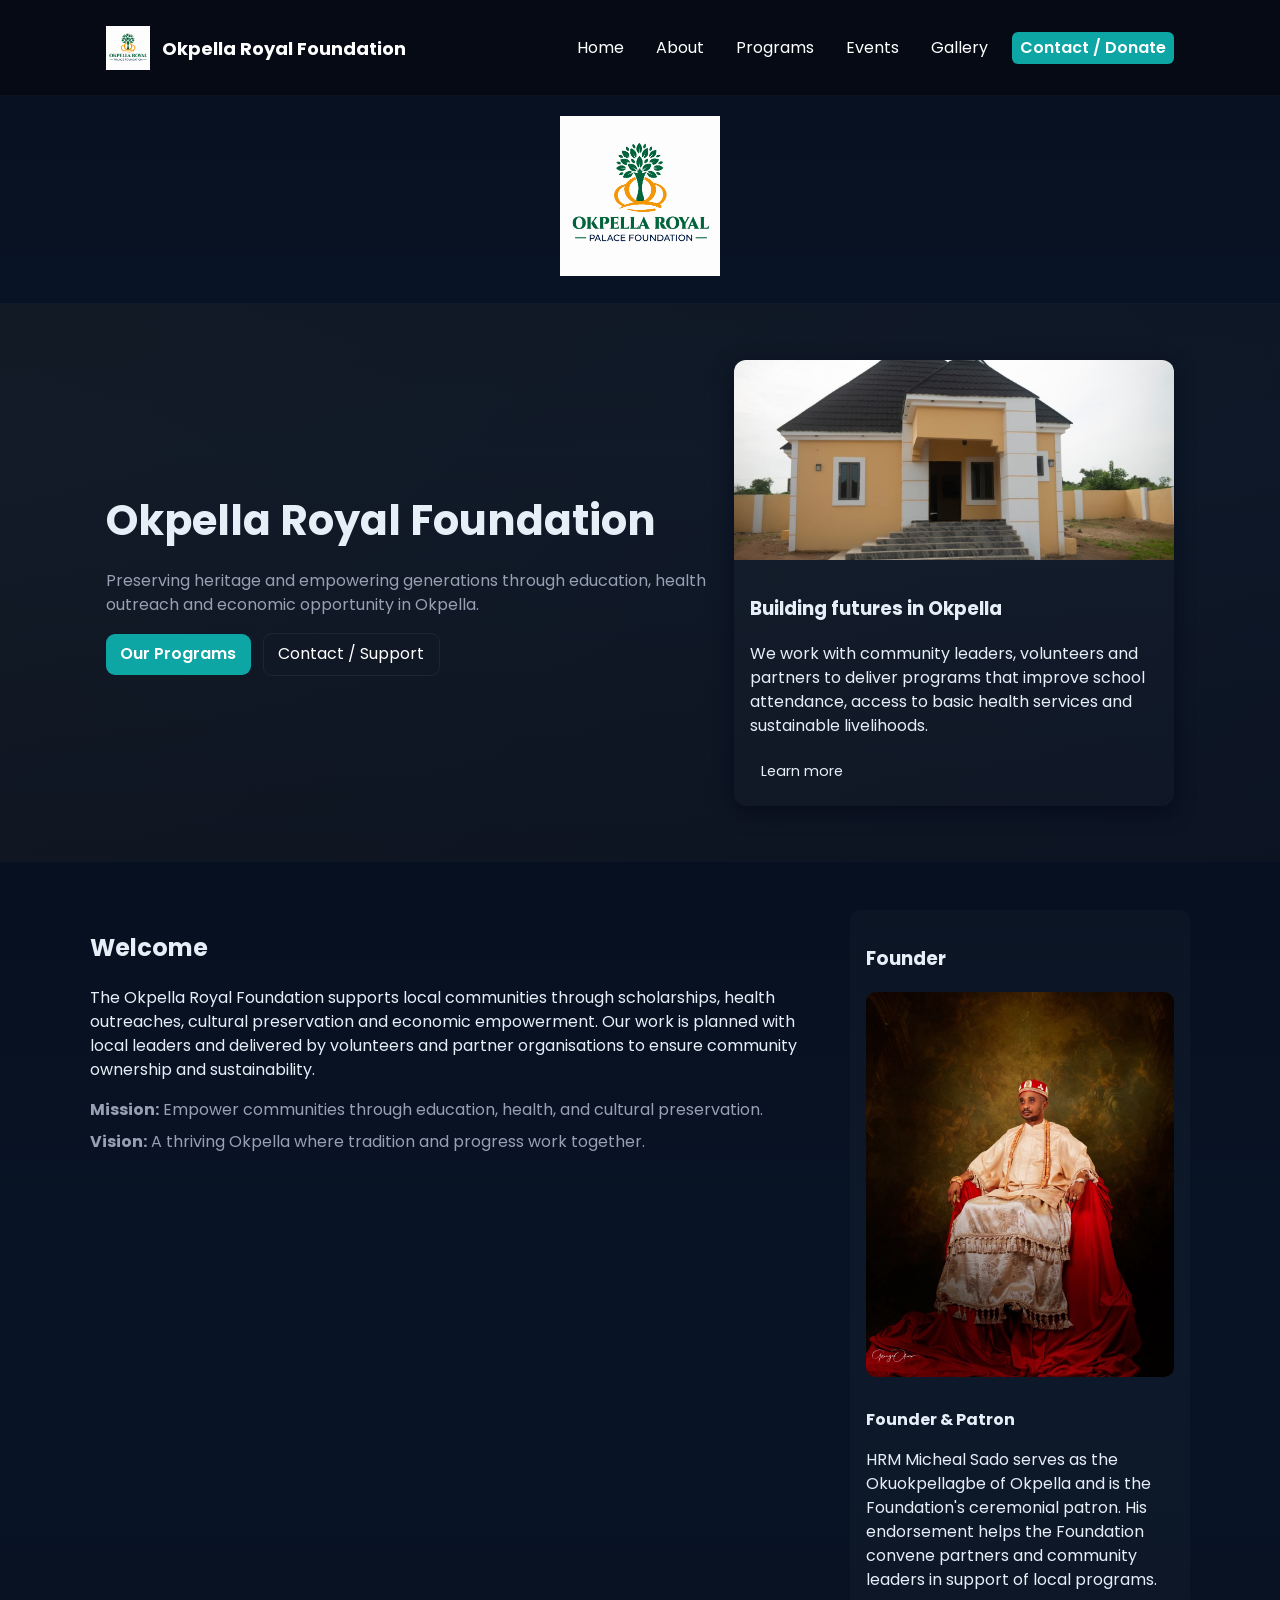
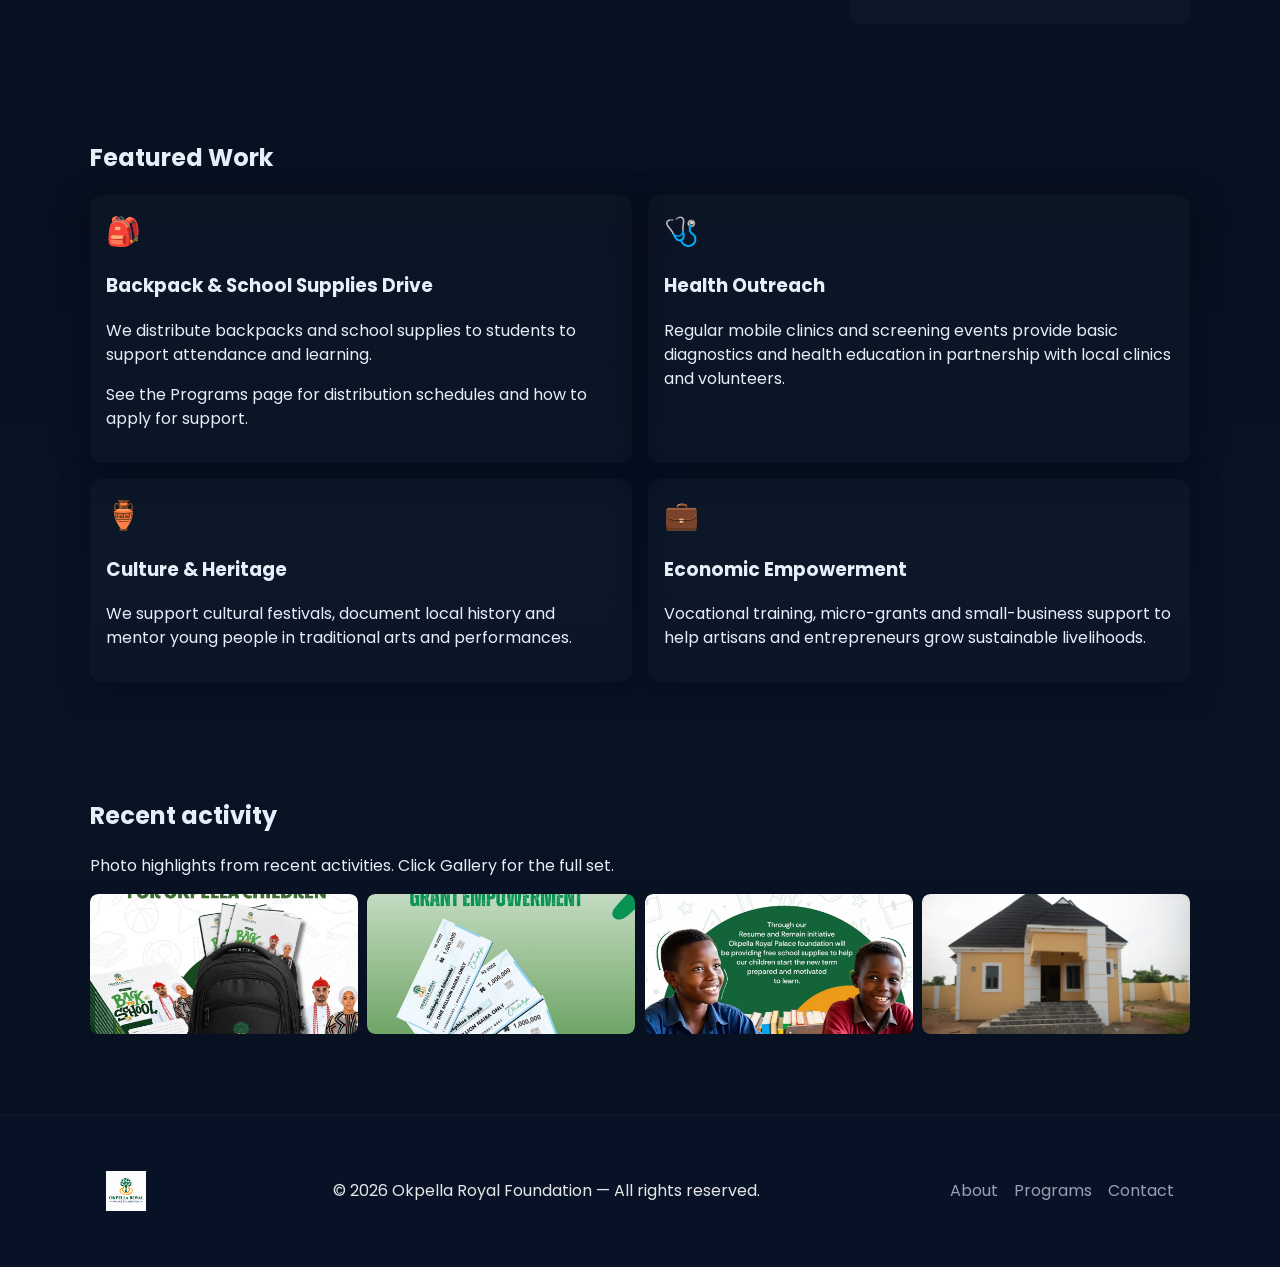
==== index.html @ 091879bb "Add files via upload" ====
<!doctype html>
<html lang="en">
<head>
  <meta charset="utf-8" />
  <meta name="viewport" content="width=device-width,initial-scale=1" />
  <title>Okpella Royal Foundation</title>
  <meta name="description" content="Okpella Royal Foundation — preserving culture, empowering community, championing education and health." />
  <link rel="preconnect" href="https://fonts.gstatic.com" crossorigin>
  <link href="https://fonts.googleapis.com/css2?family=Poppins:wght@300;400;600;700&display=swap" rel="stylesheet">
  <link rel="stylesheet" href="css/style.css">
  <meta property="og:title" content="Okpella Royal Foundation" />
  <meta property="og:description" content="Preserving culture, empowering community, championing education and health." />
  <meta property="og:type" content="website" />
  <meta property="og:image" content="images/Logo.png" />

  <style>
    /* Accent variables inspired by modern fintech palettes */
    :root{--accent:#0ea5a5;--accent-contrast:#ffffff;--nav-bg:rgba(6,10,20,0.9);}

    /* Make the logo banner larger and more prominent */
    .logo-banner img{height:160px;max-width:360px;display:inline-block}

    /* Header: subtle dark bar like many modern sites */
    .site-header{background:var(--nav-bg);position:sticky;top:0;z-index:40;padding:.6rem 0}
    .site-header .brand, .site-header .nav-list a{color:var(--accent-contrast)}

    /* Nav tweaks: horizontal on desktop, hamburger handled by existing JS */
    .nav-list{display:flex;gap:1rem;align-items:center}
    .nav-list a{color:rgba(255,255,255,0.95);text-decoration:none;padding:.25rem .5rem;border-radius:6px}
    .nav-list a:hover{background:rgba(255,255,255,0.03)}

    /* CTA matches accent */
    .btn.primary{background:var(--accent);color:var(--accent-contrast);border:none}
    .btn.ghost{background:transparent;border:1px solid rgba(255,255,255,0.06);color:var(--accent-contrast)}

    /* Hero adjustments to resemble a clean fintech layout */
    .hero{padding:2.5rem 0}
    .hero-grid{display:grid;grid-template-columns:1fr;gap:1rem;align-items:center}
    @media(min-width:900px){.hero-grid{grid-template-columns:1fr 440px}}
    .hero-text h1{font-size:2rem;margin-bottom:.5rem}
    @media(min-width:900px){.hero-text h1{font-size:2.6rem}}

    /* Card styles subtle background */
    .card{background:linear-gradient(180deg, rgba(255,255,255,0.02), rgba(255,255,255,0.01));padding:1rem;border-radius:12px}

    /* Footer contrast */
    .site-footer{background:#071226;color:rgba(255,255,255,0.9);padding:2rem 0}

    /* Make images crisp on mobile */
    img{max-width:100%;height:auto}
  </style>
</head>
<body>
  <a class="skip-link" href="#main">Skip to content</a>

  <header class="site-header">
    <div class="container header-inner">
      <a class="brand" href="index.html" aria-label="Okpella Royal Foundation home">
        <img src="images/Logo.png" alt="Okpella Royal Foundation" style="height:44px;vertical-align:middle;margin-right:.5rem"> 
        <span style="vertical-align:middle">Okpella Royal Foundation</span>
      </a>

      <button id="navToggle" class="nav-toggle" aria-controls="primaryNav" aria-expanded="false" aria-label="Toggle navigation">
        <span class="hamburger"></span>
      </button>

      <nav id="primaryNav" class="nav">
        <ul class="nav-list">
          <li><a href="index.html">Home</a></li>
          <li><a href="about.html">About</a></li>
          <li><a href="programs.html">Programs</a></li>
          <li><a href="events.html">Events</a></li>
          <li><a href="gallery.html">Gallery</a></li>
          <li><a class="btn primary" href="contact.html">Contact / Donate</a></li>
        </ul>
      </nav>
    </div>
  </header>

  <!-- Larger logo banner placed immediately under the navbar so the logo is the first visible item -->
  <div class="logo-banner" style="background:transparent;padding:1.25rem 0;text-align:center;border-bottom:1px solid rgba(255,255,255,0.03)">
    <img src="images/Logo.png" alt="Okpella Royal Foundation logo" >
  </div>

  <main id="main">
    <section class="hero">
      <div class="container hero-grid">
        <div class="hero-text">
          <h1>Okpella Royal Foundation</h1>
          <p class="lead">Preserving heritage and empowering generations through education, health outreach and economic opportunity in Okpella.</p>
          <div class="hero-ctas">
            <a class="btn primary" href="programs.html">Our Programs</a>
            <a class="btn ghost" href="contact.html">Contact / Support</a>
          </div>
        </div>
        <div class="hero-card">
          <div class="card-photo">
            <img src="images/ef8d54a1-dfdd-4159-97e1-9c8e2531eea5.jpeg" alt="Okpella Royal Foundation building">
          </div>
          <div class="card-body">
            <h3>Building futures in Okpella</h3>
            <p>We work with community leaders, volunteers and partners to deliver programs that improve school attendance, access to basic health services and sustainable livelihoods.</p>
            <a class="btn small" href="about.html">Learn more</a>
          </div>
        </div>
      </div>
    </section>

    <section class="section container about">
      <div class="about-grid">
        <div>
          <h2>Welcome</h2>
          <p>The Okpella Royal Foundation supports local communities through scholarships, health outreaches, cultural preservation and economic empowerment. Our work is planned with local leaders and delivered by volunteers and partner organisations to ensure community ownership and sustainability.</p>
          <ul class="values">
            <li><strong>Mission:</strong> Empower communities through education, health, and cultural preservation.</li>
            <li><strong>Vision:</strong> A thriving Okpella where tradition and progress work together.</li>
          </ul>
        </div>
        <div class="mission-card">
          <h3>Founder</h3>
          <img src="images/6507b351-a4ee-4c02-97bf-b7eceb364c0a.JPG" alt="Founder and patron" style="width:100%;height:auto;border-radius:10px;object-fit:cover;margin-bottom:.5rem">
          <p><strong>Founder & Patron</strong></p>
          <p class="muted">HRM Micheal Sado serves as the Okuokpellagbe of Okpella and is the Foundation's ceremonial patron. His endorsement helps the Foundation convene partners and community leaders in support of local programs.</p>
        </div>
      </div>
    </section>

    <section id="featured" class="section container programs">
      <h2>Featured Work</h2>
      <div class="cards">
        <article class="card">
          <div class="card-icon">🎒</div>
          <h3>Backpack & School Supplies Drive</h3>
          <p>We distribute backpacks and school supplies to students to support attendance and learning.</p>
          <p class="muted">See the Programs page for distribution schedules and how to apply for support.</p>
        </article>

        <article class="card">
          <div class="card-icon">🩺</div>
          <h3>Health Outreach</h3>
          <p>Regular mobile clinics and screening events provide basic diagnostics and health education in partnership with local clinics and volunteers.</p>
        </article>

        <article class="card">
          <div class="card-icon">🏺</div>
          <h3>Culture & Heritage</h3>
          <p>We support cultural festivals, document local history and mentor young people in traditional arts and performances.</p>
        </article>

        <article class="card">
          <div class="card-icon">💼</div>
          <h3>Economic Empowerment</h3>
          <p>Vocational training, micro-grants and small-business support to help artisans and entrepreneurs grow sustainable livelihoods.</p>
        </article>
      </div>
    </section>

    <section id="recent" class="section container">
      <h2>Recent activity</h2>
      <p class="muted">Photo highlights from recent activities. Click Gallery for the full set.</p>
      <div class="gallery-grid" style="margin-top:1rem">
        <a class="gallery-item" href="gallery.html">
          <img src="images/23d21b4a-1355-4921-adcb-e55f4cd70833.JPG" alt="Backpack distribution" style="width:100%;height:140px;object-fit:cover;border-radius:8px">
        </a>
        <a class="gallery-item" href="gallery.html">
          <img src="images/b74cb80a-7154-4fe5-bd18-01ff1f7e0b86.jpeg" alt="40 women grants" style="width:100%;height:140px;object-fit:cover;border-radius:8px">
        </a>
        <a class="gallery-item" href="gallery.html">
          <img src="images/07dbb1dc-b234-4f8c-8954-62d0f4c18072.JPG" alt="Back-to-school supplies" style="width:100%;height:140px;object-fit:cover;border-radius:8px">
        </a>
        <a class="gallery-item" href="gallery.html">
          <img src="images/ef8d54a1-dfdd-4159-97e1-9c8e2531eea5.jpeg" alt="Foundation building" style="width:100%;height:140px;object-fit:cover;border-radius:8px">
        </a>
      </div>
    </section>
  </main>

  <footer class="site-footer">
    <div class="container footer-inner">
      <img src="images/Logo.png" alt="Okpella Royal Foundation logo" style="height:40px;vertical-align:middle;margin-right:.5rem">
      <p>© <span id="year"></span> Okpella Royal Foundation — All rights reserved.</p>
      <nav class="footer-nav">
        <a href="about.html">About</a>
        <a href="programs.html">Programs</a>
        <a href="contact.html">Contact</a>
      </nav>
    </div>
  </footer>

  <script src="js/main.js" defer></script>
</body>
</html>
---- css/style.css ----
:root{
  --bg: #0f1724;
  --card: #0b1220;
  --accent: #b88b3a;
  --accent-2: #f0c27b;
  --muted: #98a0b3;
  --glass: rgba(255,255,255,0.03);
  --radius: 12px;
  --maxwidth: 1100px;
  --gap: 1.25rem;
  --shadow: 0 6px 20px rgba(3,6,23,0.6);
  font-synthesis: none;
}

*{box-sizing:border-box}
html,body{height:100%}
body{
  margin:0;
  font-family: "Poppins", system-ui, -apple-system, "Segoe UI", Roboto, "Helvetica Neue", Arial;
  background: linear-gradient(180deg,#071020 0%, #081426 50%, #071020 100%);
  color: #e6eef8;
  -webkit-font-smoothing:antialiased;
  -moz-osx-font-smoothing:grayscale;
  line-height:1.5;
}

/* layout */
.container{max-width:var(--maxwidth);margin:0 auto;padding:1rem}
.header-inner{display:flex;align-items:center;justify-content:space-between;gap:1rem}
.brand{font-weight:700;color:var(--accent);text-decoration:none;font-size:1.125rem}
.brand .muted{color:var(--muted);font-weight:400;margin-left:6px}

.site-header{position:sticky;top:0;z-index:40;background:linear-gradient(180deg, rgba(7,9,14,0.85), rgba(7,9,14,0.6));backdrop-filter: blur(6px);padding:0.75rem 0;border-bottom:1px solid rgba(255,255,255,0.03)}

.nav{display:block}
.nav-list{list-style:none;margin:0;padding:0;display:flex;gap:0.75rem;align-items:center}
.nav-list a{color:var(--muted);text-decoration:none;padding:0.5rem .75rem;border-radius:8px}
.nav-list a:hover{background:var(--glass);color: #fff}

/* skip link */
.skip-link{position:absolute;left:-9999px;top:auto;width:1px;height:1px;overflow:hidden}
.skip-link:focus{left:1rem;top:1rem;width:auto;height:auto;padding:.5rem .75rem;background:#fff;color:#071020;border-radius:6px;z-index:100}

/* hero */
.hero{padding:3.5rem 0;background:linear-gradient(135deg, rgba(184,139,58,0.06), rgba(240,194,123,0.02));}
.hero-grid{display:grid;grid-template-columns:1fr 380px;gap:var(--gap);align-items:center}
.hero-text h1{font-size:2.1rem;margin:0 0 .5rem}
.lead{color:var(--muted);margin-bottom:1rem}
.hero-ctas .btn{margin-right: .5rem}

/* card */
.hero-card{background:linear-gradient(180deg, rgba(255,255,255,0.02), rgba(255,255,255,0.01));border-radius:var(--radius);overflow:hidden;box-shadow:var(--shadow);display:flex;flex-direction:column}
.card-photo img{width:100%;height:200px;object-fit:cover;display:block}
.card-body{padding:1rem}

/* sections */
.section{padding:3rem 0}
.about-grid{display:grid;grid-template-columns:1fr 340px;gap:var(--gap)}
.values{list-style:none;padding:0;margin:.75rem 0 0}
.values li{color:var(--muted);margin-bottom:.5rem}
.mission-card{background:rgba(255,255,255,0.02);padding:1rem;border-radius:10px}

/* cards grid */
.cards{display:grid;grid-template-columns:repeat(2,minmax(0,1fr));gap:1rem;margin-top:1rem}
.card{background:linear-gradient(180deg, rgba(255,255,255,0.02), rgba(255,255,255,0.01));padding:1rem;border-radius:12px;box-shadow:0 8px 30px rgba(2,6,20,0.5);transition:transform .18s ease}
.card:hover{transform:translateY(-6px)}
.card-icon{font-size:1.75rem;margin-bottom:.5rem}

/* timeline */
.timeline{list-style:none;padding:0;margin:1rem 0 0}
.timeline li{display:flex;gap:1rem;padding:.75rem 0;border-bottom:1px dashed rgba(255,255,255,0.02)}
.timeline time{min-width:86px;color:var(--muted)}

/* gallery */
.gallery-grid{display:grid;grid-template-columns:repeat(auto-fit,minmax(160px,1fr));gap:.6rem;margin-top:1rem}
.gallery-item{padding:0;border:0;background:transparent;cursor:pointer;border-radius:8px;overflow:hidden}
.gallery-item img{width:100%;height:140px;object-fit:cover;display:block;transition:transform .18s ease}
.gallery-item:hover img{transform:scale(1.03)}

.lightbox{position:fixed;inset:0;display:none;align-items:center;justify-content:center;background:rgba(5,8,15,0.85);z-index:60;padding:2rem}
.lightbox img{max-width:90%;max-height:80%;border-radius:8px;box-shadow:0 30px 80px rgba(2,6,20,0.7)}
.lightbox-close{position:absolute;right:22px;top:18px;background:transparent;color:#fff;border:0;font-size:28px;cursor:pointer}

/* contact */
.contact-grid{display:grid;grid-template-columns:1fr 320px;gap:var(--gap)}
.contact-form label{display:block;margin-bottom:.75rem;color:var(--muted)}
.contact-form input,.contact-form textarea{width:100%;padding:.6rem .75rem;border-radius:8px;border:1px solid rgba(255,255,255,0.04);background:rgba(255,255,255,0.01);color:inherit}
.form-actions{display:flex;gap:.6rem;margin-top:.5rem}

/* footer */
.site-footer{border-top:1px solid rgba(255,255,255,0.03);padding:1.25rem 0;margin-top:2rem}
.footer-inner{display:flex;justify-content:space-between;align-items:center;gap:1rem}
.footer-nav a{color:var(--muted);text-decoration:none;margin-left:.75rem}

/* buttons */
.btn{display:inline-block;padding:.55rem .9rem;border-radius:9px;text-decoration:none;color:inherit;border:1px solid transparent}
.btn.primary{background:linear-gradient(90deg,var(--accent),var(--accent-2));color:#06121b;font-weight:600}
.btn.ghost{background:transparent;border:1px solid rgba(255,255,255,0.06);color:var(--muted)}
.btn.small{padding:.4rem .6rem;font-size:.9rem}

/* responsive */
@media (max-width:920px){
  .hero-grid{grid-template-columns:1fr}
  .about-grid{grid-template-columns:1fr}
  .cards{grid-template-columns:1fr}
  .contact-grid{grid-template-columns:1fr}
  .header-inner{gap:.5rem}
  .nav{display:none}
  .nav.open{display:block}
  .nav-list{flex-direction:column;background:transparent;padding:.75rem;border-radius:10px}
  .hero-card{order:2}
}

/* nav toggle */
.nav-toggle{background:transparent;border:0;display:none;padding:.5rem;border-radius:8px}
.hamburger{width:22px;height:2px;background:#fff;display:block;position:relative}
.hamburger::after,.hamburger::before{content:"";position:absolute;left:0;width:22px;height:2px;background:#fff}
.hamburger::before{top:-7px}
.hamburger::after{top:7px}
@media (max-width:920px){.nav-toggle{display:block}}
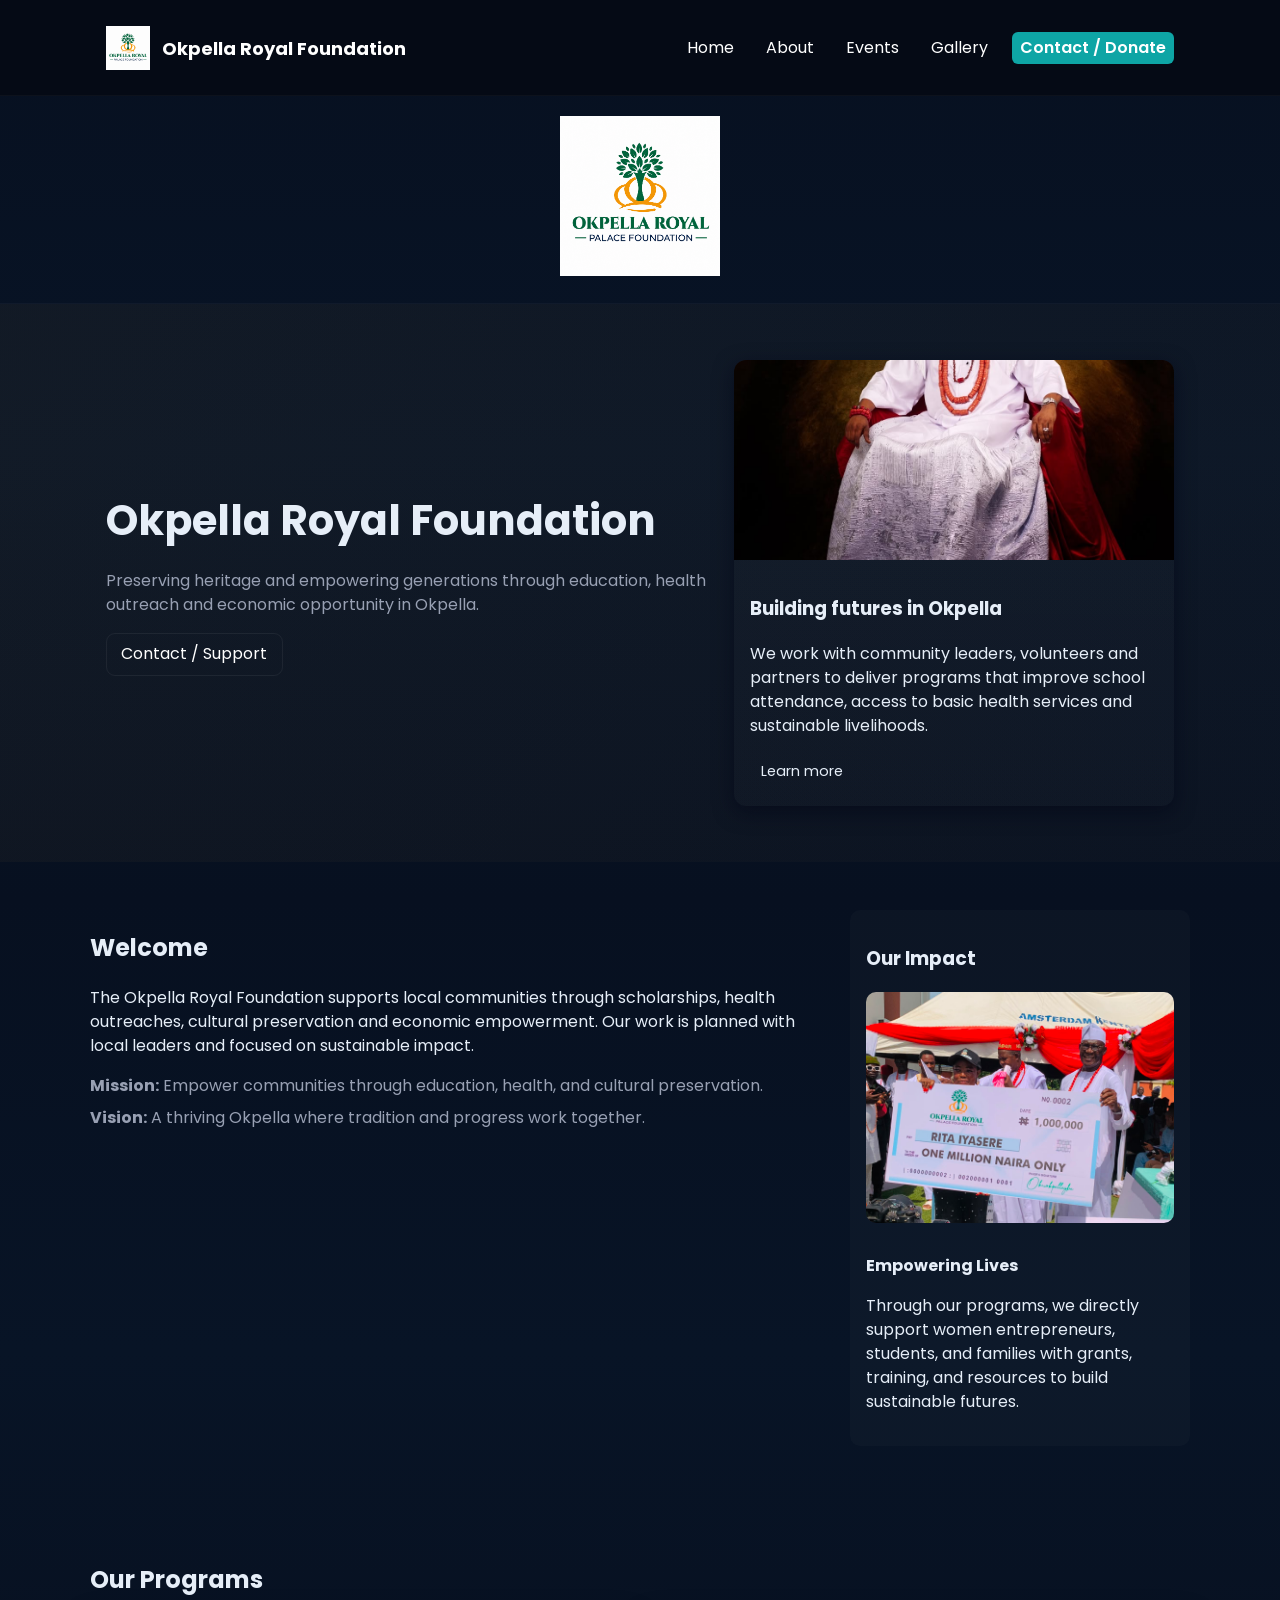
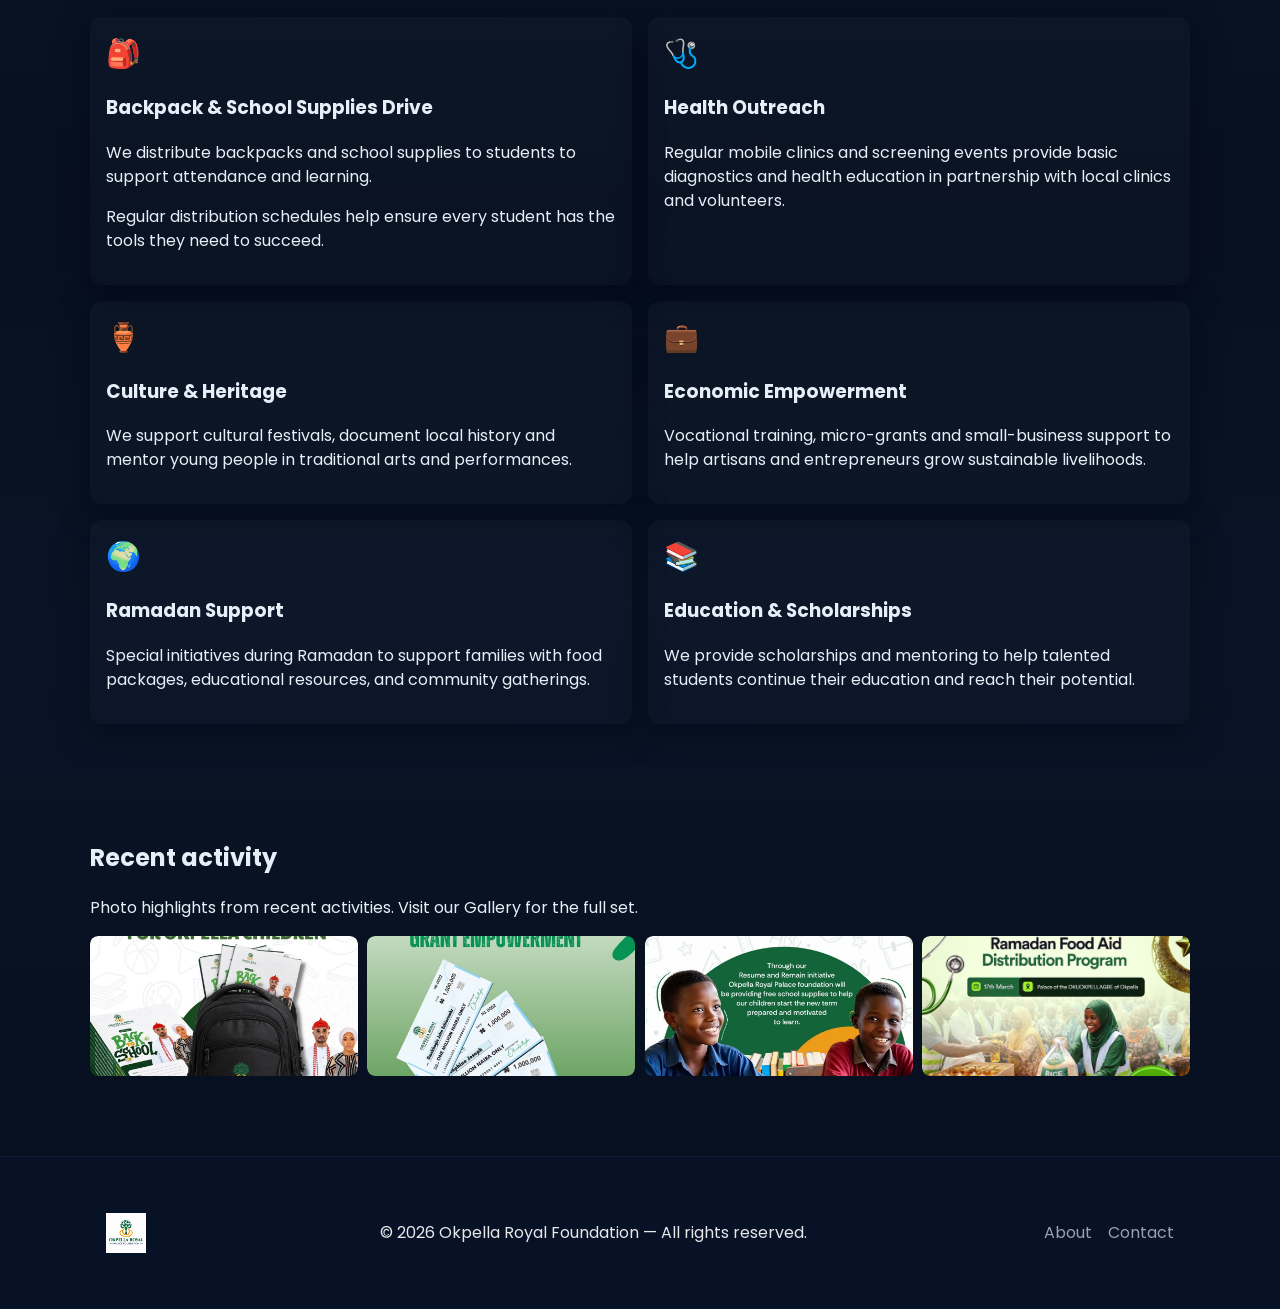
==== commit 65f61237: "Update homepage: display programs section, replace hero image with founder, and update featured imag" ====
--- a/index.html
+++ b/index.html
@@ -11,7 +11,7 @@
   <meta property="og:title" content="Okpella Royal Foundation" />
   <meta property="og:description" content="Preserving culture, empowering community, championing education and health." />
   <meta property="og:type" content="website" />
-  <meta property="og:image" content="images/Logo.png" />
+  <meta property="og:image" content="images/e1ece189-c8f0-400d-a1d8-2e59f26d1f01.jpeg" />
 
   <style>
     /* Accent variables inspired by modern fintech palettes */
@@ -68,7 +68,6 @@
         <ul class="nav-list">
           <li><a href="index.html">Home</a></li>
           <li><a href="about.html">About</a></li>
-          <li><a href="programs.html">Programs</a></li>
           <li><a href="events.html">Events</a></li>
           <li><a href="gallery.html">Gallery</a></li>
           <li><a class="btn primary" href="contact.html">Contact / Donate</a></li>
@@ -89,13 +88,12 @@
           <h1>Okpella Royal Foundation</h1>
           <p class="lead">Preserving heritage and empowering generations through education, health outreach and economic opportunity in Okpella.</p>
           <div class="hero-ctas">
-            <a class="btn primary" href="programs.html">Our Programs</a>
             <a class="btn ghost" href="contact.html">Contact / Support</a>
           </div>
         </div>
         <div class="hero-card">
           <div class="card-photo">
-            <img src="images/ef8d54a1-dfdd-4159-97e1-9c8e2531eea5.jpeg" alt="Okpella Royal Foundation building">
+            <img src="images/ecd2bb67-adb8-4e39-8310-7d4b953b74f2.JPG" alt="Founder of Okpella Royal Foundation">
           </div>
           <div class="card-body">
             <h3>Building futures in Okpella</h3>
@@ -110,29 +108,29 @@
       <div class="about-grid">
         <div>
           <h2>Welcome</h2>
-          <p>The Okpella Royal Foundation supports local communities through scholarships, health outreaches, cultural preservation and economic empowerment. Our work is planned with local leaders and delivered by volunteers and partner organisations to ensure community ownership and sustainability.</p>
+          <p>The Okpella Royal Foundation supports local communities through scholarships, health outreaches, cultural preservation and economic empowerment. Our work is planned with local leaders and focused on sustainable impact.</p>
           <ul class="values">
             <li><strong>Mission:</strong> Empower communities through education, health, and cultural preservation.</li>
             <li><strong>Vision:</strong> A thriving Okpella where tradition and progress work together.</li>
           </ul>
         </div>
         <div class="mission-card">
-          <h3>Founder</h3>
-          <img src="images/6507b351-a4ee-4c02-97bf-b7eceb364c0a.JPG" alt="Founder and patron" style="width:100%;height:auto;border-radius:10px;object-fit:cover;margin-bottom:.5rem">
-          <p><strong>Founder & Patron</strong></p>
-          <p class="muted">HRM Micheal Sado serves as the Okuokpellagbe of Okpella and is the Foundation's ceremonial patron. His endorsement helps the Foundation convene partners and community leaders in support of local programs.</p>
-        </div>
-      </div>
-    </section>
-
-    <section id="featured" class="section container programs">
-      <h2>Featured Work</h2>
+          <h3>Our Impact</h3>
+          <img src="images/e1ece189-c8f0-400d-a1d8-2e59f26d1f01.jpeg" alt="Woman who received grant from the foundation" style="width:100%;height:auto;border-radius:10px;object-fit:cover;margin-bottom:.5rem">
+          <p><strong>Empowering Lives</strong></p>
+          <p class="muted">Through our programs, we directly support women entrepreneurs, students, and families with grants, training, and resources to build sustainable futures.</p>
+        </div>
+      </div>
+    </section>
+
+    <section id="programs" class="section container programs">
+      <h2>Our Programs</h2>
       <div class="cards">
         <article class="card">
           <div class="card-icon">🎒</div>
           <h3>Backpack & School Supplies Drive</h3>
           <p>We distribute backpacks and school supplies to students to support attendance and learning.</p>
-          <p class="muted">See the Programs page for distribution schedules and how to apply for support.</p>
+          <p class="muted">Regular distribution schedules help ensure every student has the tools they need to succeed.</p>
         </article>
 
         <article class="card">
@@ -152,12 +150,24 @@
           <h3>Economic Empowerment</h3>
           <p>Vocational training, micro-grants and small-business support to help artisans and entrepreneurs grow sustainable livelihoods.</p>
         </article>
+
+        <article class="card">
+          <div class="card-icon">🌍</div>
+          <h3>Ramadan Support</h3>
+          <p>Special initiatives during Ramadan to support families with food packages, educational resources, and community gatherings.</p>
+        </article>
+
+        <article class="card">
+          <div class="card-icon">📚</div>
+          <h3>Education & Scholarships</h3>
+          <p>We provide scholarships and mentoring to help talented students continue their education and reach their potential.</p>
+        </article>
       </div>
     </section>
 
     <section id="recent" class="section container">
       <h2>Recent activity</h2>
-      <p class="muted">Photo highlights from recent activities. Click Gallery for the full set.</p>
+      <p class="muted">Photo highlights from recent activities. Visit our Gallery for the full set.</p>
       <div class="gallery-grid" style="margin-top:1rem">
         <a class="gallery-item" href="gallery.html">
           <img src="images/23d21b4a-1355-4921-adcb-e55f4cd70833.JPG" alt="Backpack distribution" style="width:100%;height:140px;object-fit:cover;border-radius:8px">
@@ -169,7 +179,7 @@
           <img src="images/07dbb1dc-b234-4f8c-8954-62d0f4c18072.JPG" alt="Back-to-school supplies" style="width:100%;height:140px;object-fit:cover;border-radius:8px">
         </a>
         <a class="gallery-item" href="gallery.html">
-          <img src="images/ef8d54a1-dfdd-4159-97e1-9c8e2531eea5.jpeg" alt="Foundation building" style="width:100%;height:140px;object-fit:cover;border-radius:8px">
+          <img src="images/015d27ce-654e-4395-8f72-8086501bf233.JPG" alt="Ramadan support" style="width:100%;height:140px;object-fit:cover;border-radius:8px">
         </a>
       </div>
     </section>
@@ -181,7 +191,6 @@
       <p>© <span id="year"></span> Okpella Royal Foundation — All rights reserved.</p>
       <nav class="footer-nav">
         <a href="about.html">About</a>
-        <a href="programs.html">Programs</a>
         <a href="contact.html">Contact</a>
       </nav>
     </div>
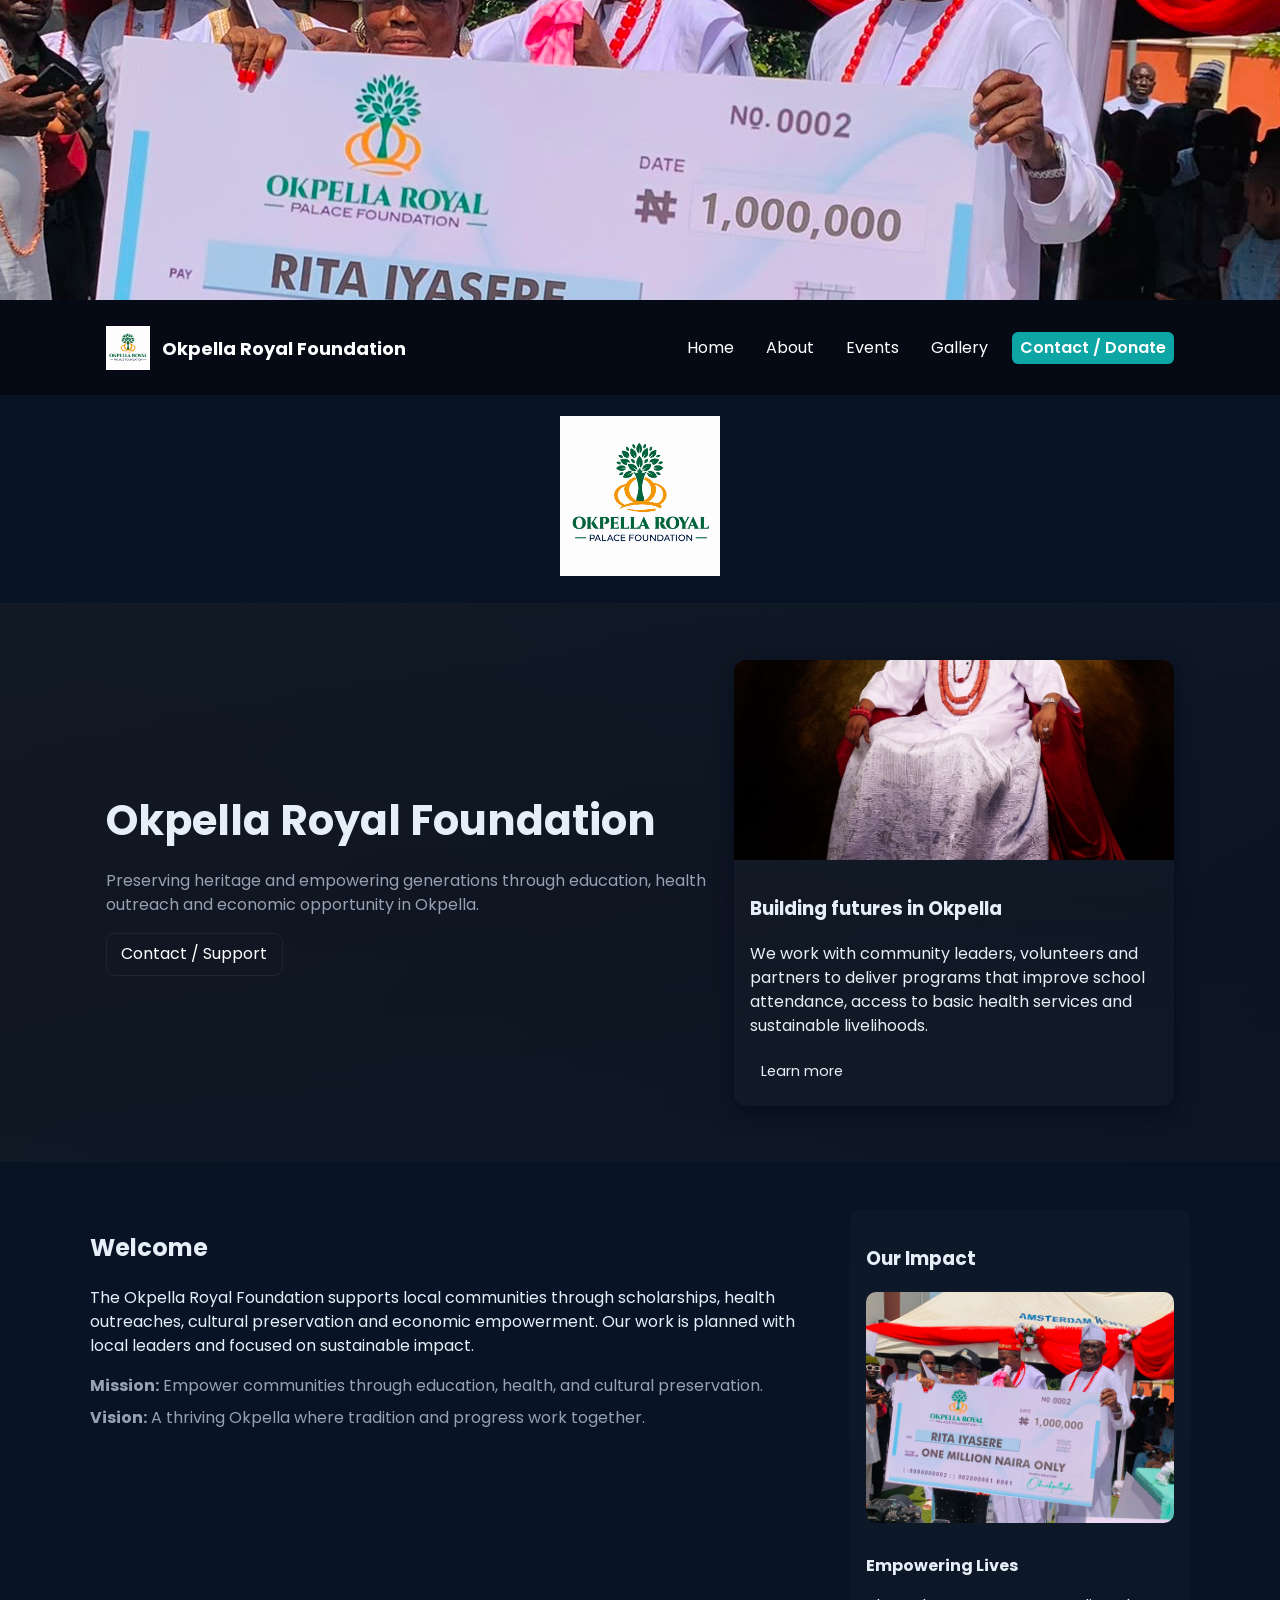
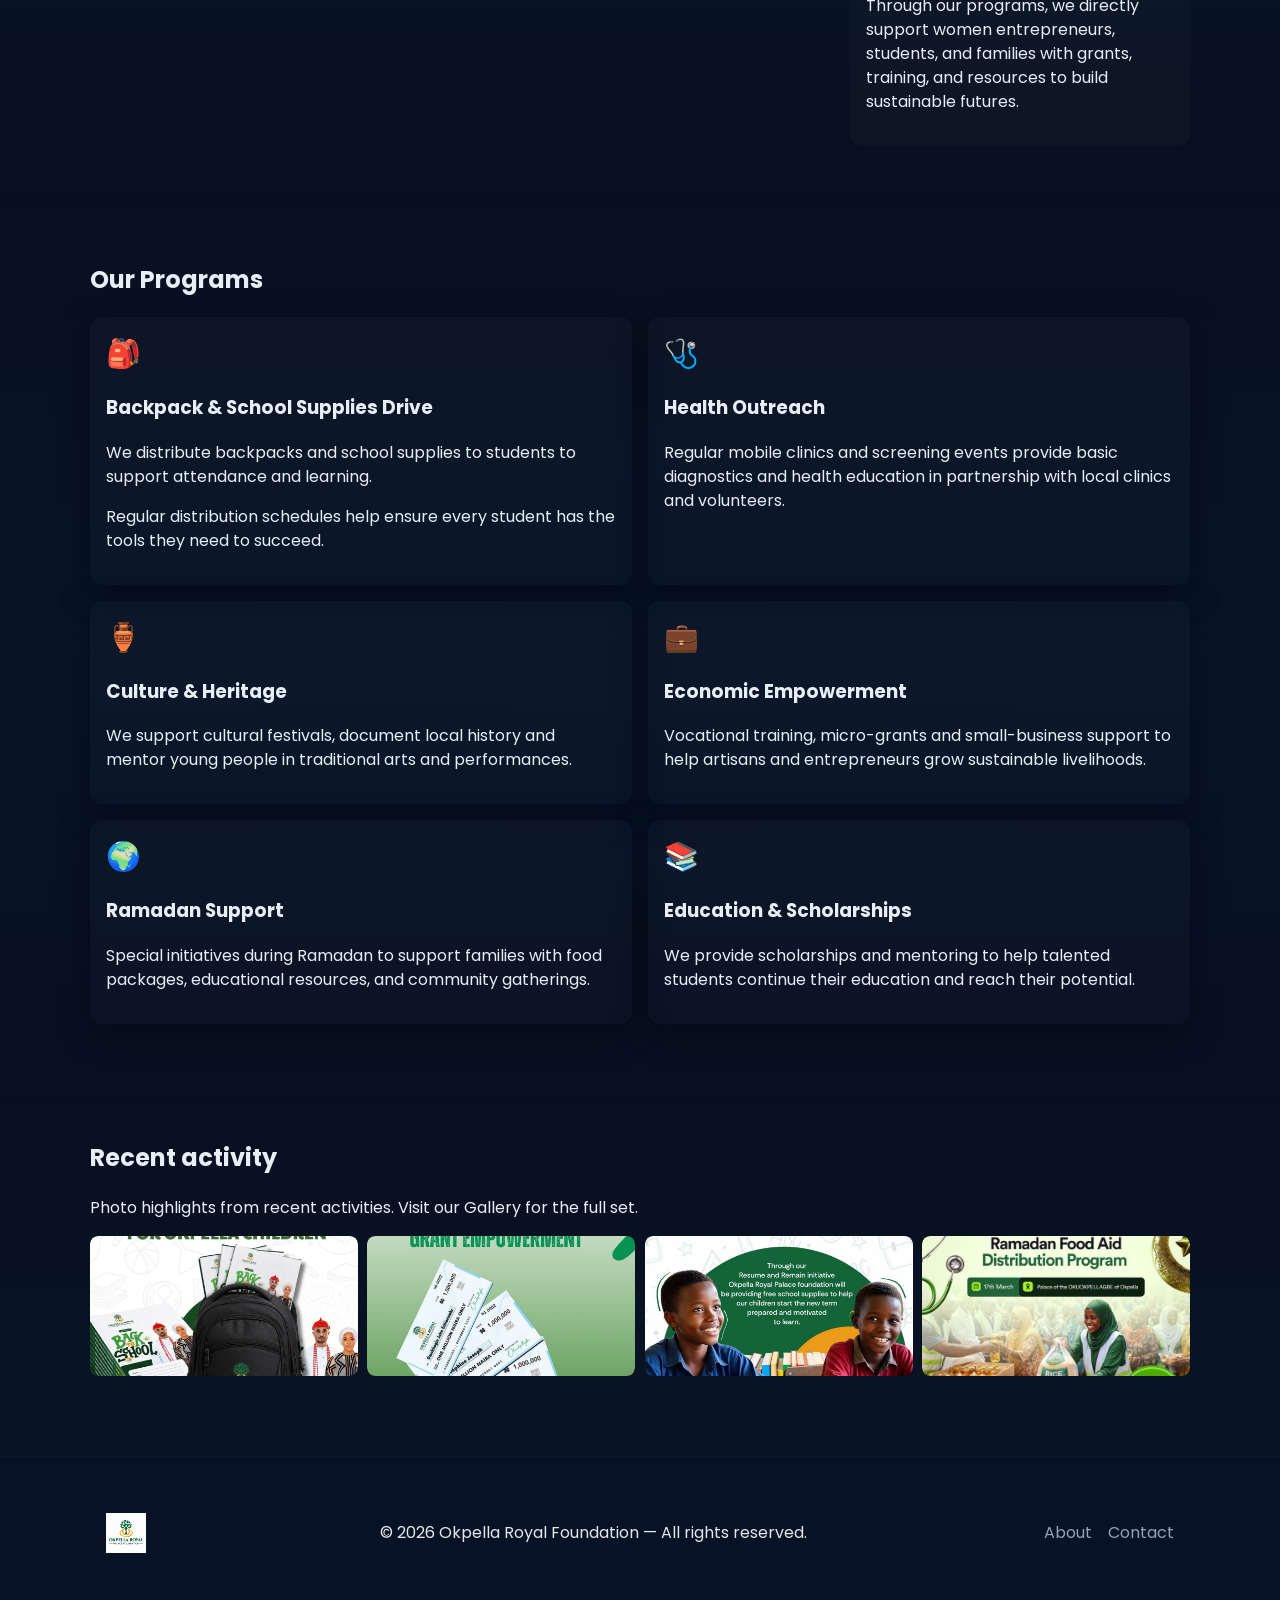
==== commit 22640e08: "Add top banner image with grant recipient photo" ====
--- a/index.html
+++ b/index.html
@@ -53,6 +53,11 @@
 <body>
   <a class="skip-link" href="#main">Skip to content</a>
 
+  <!-- Hero Banner Image -->
+  <div style="width:100%;height:300px;overflow:hidden;background:#000">
+    <img src="images/e1ece189-c8f0-400d-a1d8-2e59f26d1f01.jpeg" alt="Okpella Royal Foundation" style="width:100%;height:100%;object-fit:cover">
+  </div>
+
   <header class="site-header">
     <div class="container header-inner">
       <a class="brand" href="index.html" aria-label="Okpella Royal Foundation home">
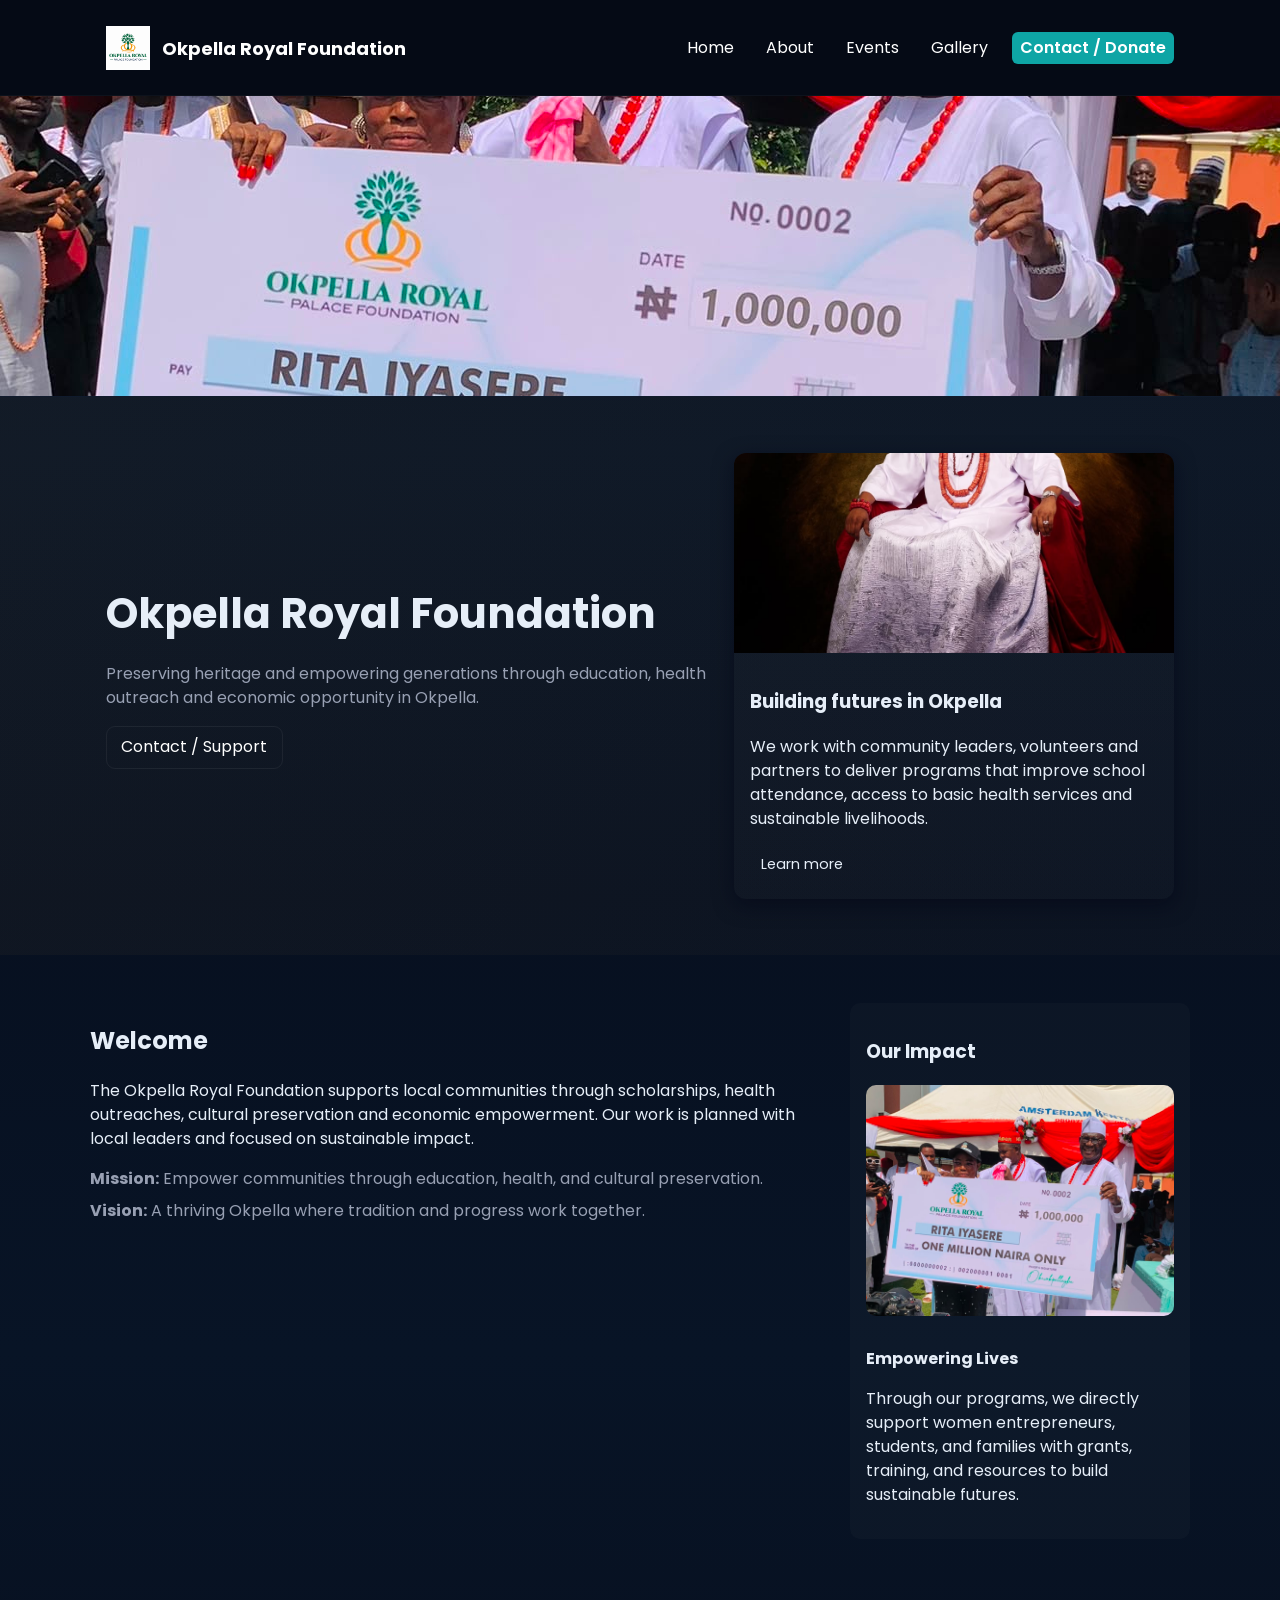
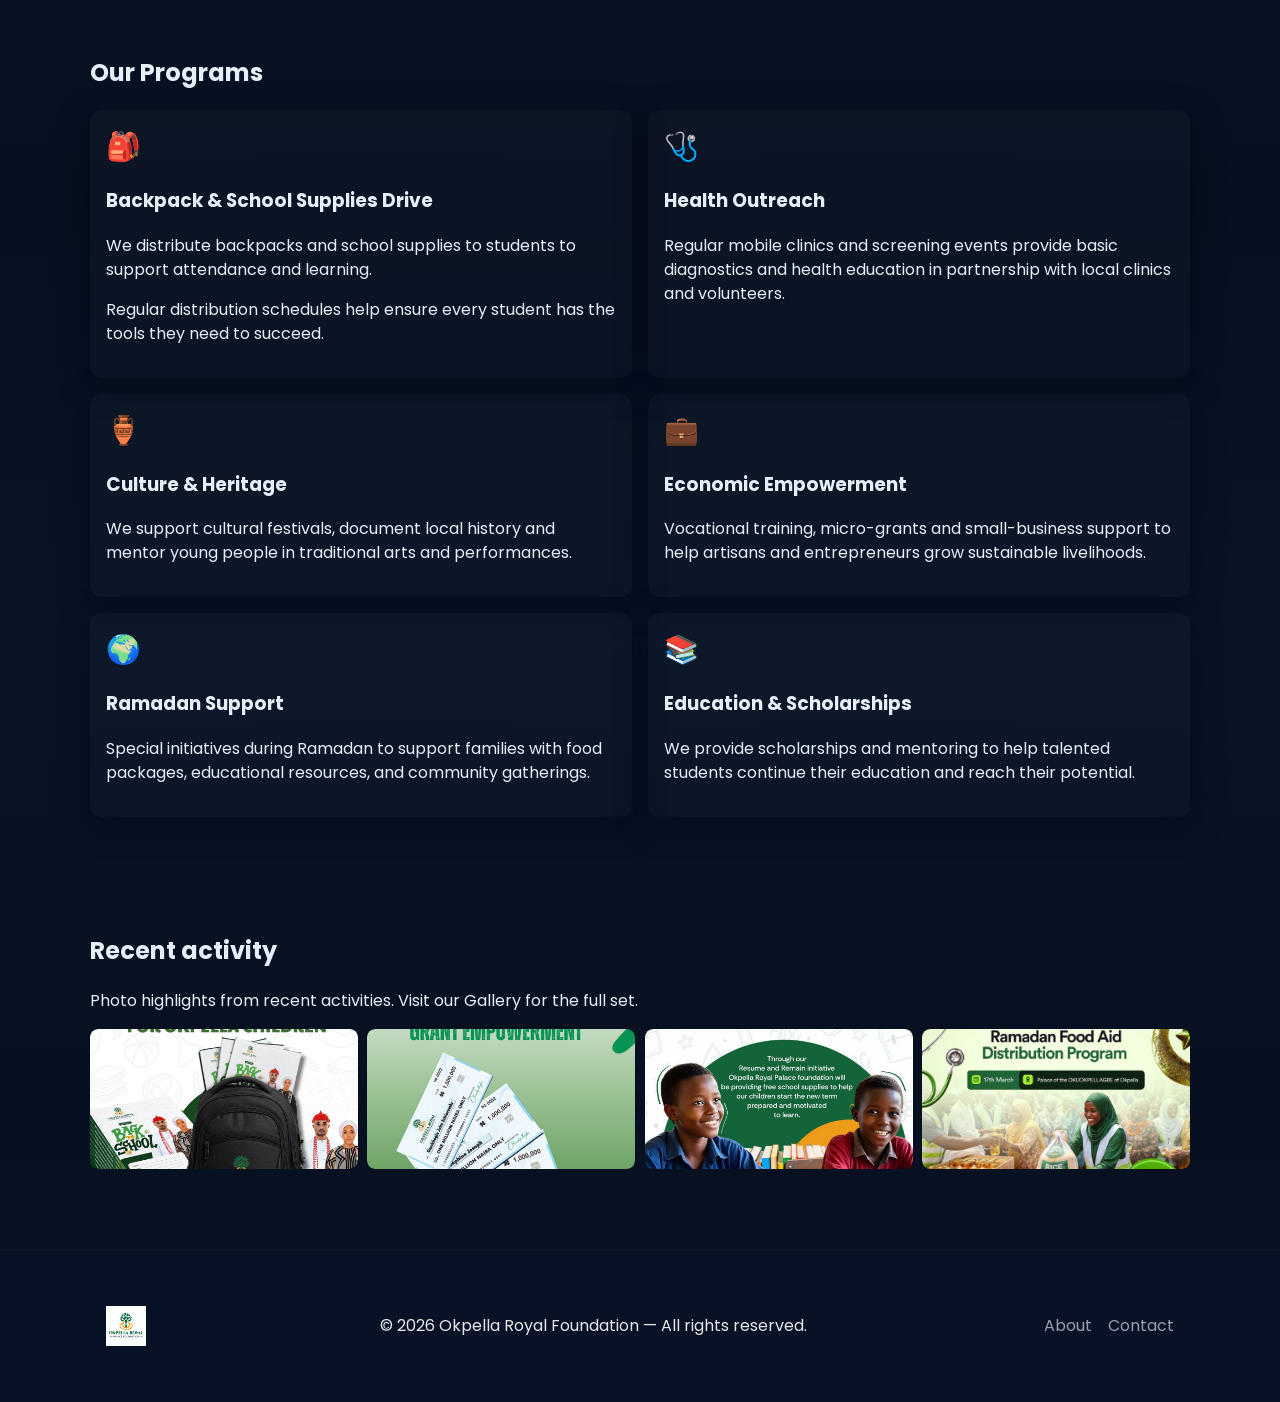
==== commit 9599e582: "Replace logo banner with grant recipient image" ====
--- a/index.html
+++ b/index.html
@@ -18,7 +18,7 @@
     :root{--accent:#0ea5a5;--accent-contrast:#ffffff;--nav-bg:rgba(6,10,20,0.9);}
 
     /* Make the logo banner larger and more prominent */
-    .logo-banner img{height:160px;max-width:360px;display:inline-block}
+    .logo-banner img{width:100%;height:auto;max-height:300px;display:block;object-fit:cover}
 
     /* Header: subtle dark bar like many modern sites */
     .site-header{background:var(--nav-bg);position:sticky;top:0;z-index:40;padding:.6rem 0}
@@ -52,11 +52,6 @@
 </head>
 <body>
   <a class="skip-link" href="#main">Skip to content</a>
-
-  <!-- Hero Banner Image -->
-  <div style="width:100%;height:300px;overflow:hidden;background:#000">
-    <img src="images/e1ece189-c8f0-400d-a1d8-2e59f26d1f01.jpeg" alt="Okpella Royal Foundation" style="width:100%;height:100%;object-fit:cover">
-  </div>
 
   <header class="site-header">
     <div class="container header-inner">
@@ -81,9 +76,9 @@
     </div>
   </header>
 
-  <!-- Larger logo banner placed immediately under the navbar so the logo is the first visible item -->
-  <div class="logo-banner" style="background:transparent;padding:1.25rem 0;text-align:center;border-bottom:1px solid rgba(255,255,255,0.03)">
-    <img src="images/Logo.png" alt="Okpella Royal Foundation logo" >
+  <!-- Logo banner with grant recipient image -->
+  <div class="logo-banner" style="background:transparent;padding:0;text-align:center;border-bottom:1px solid rgba(255,255,255,0.03)">
+    <img src="images/e1ece189-c8f0-400d-a1d8-2e59f26d1f01.jpeg" alt="Okpella Royal Foundation" >
   </div>
 
   <main id="main">
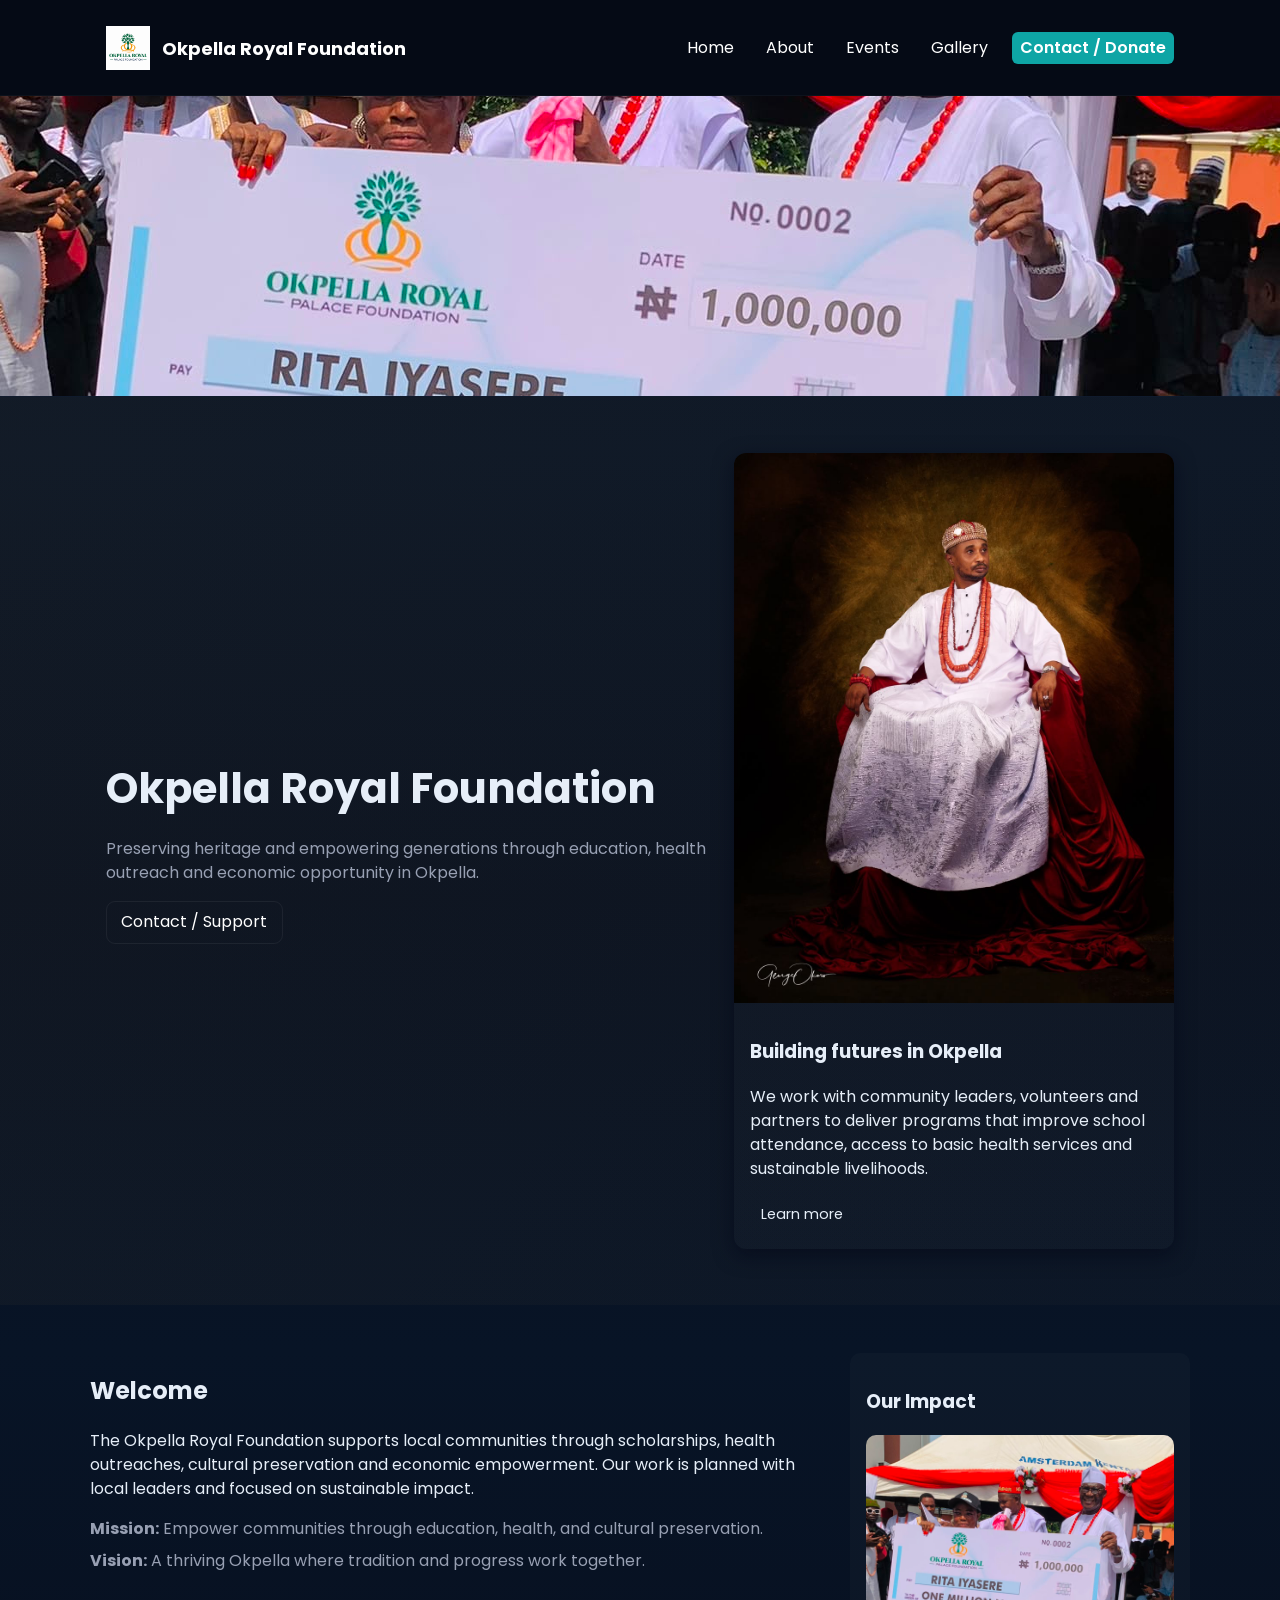
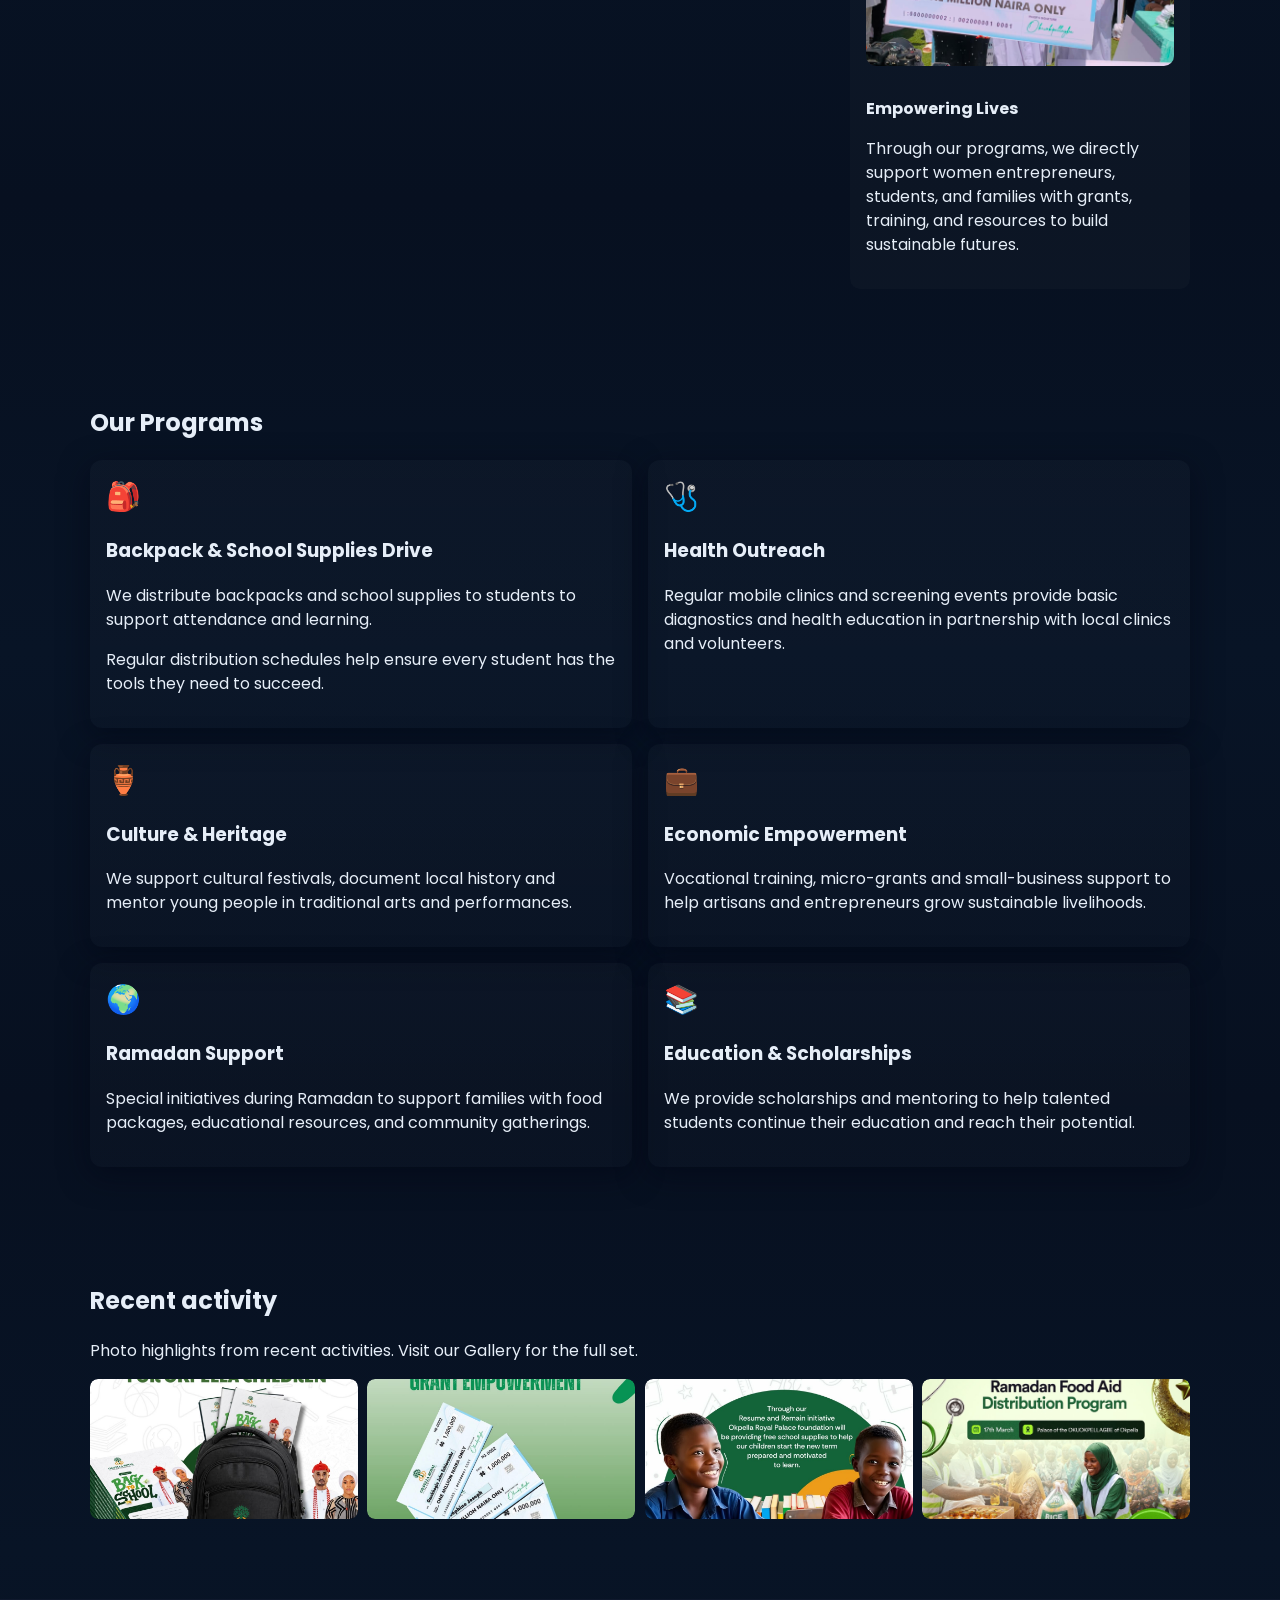
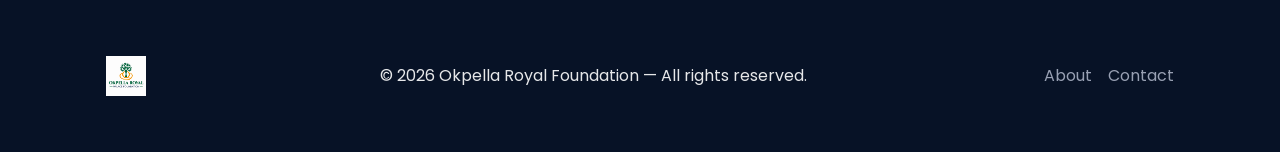
==== commit 5b6394c3: "Adjust founder image positioning to show face better" ====
--- a/index.html
+++ b/index.html
@@ -93,7 +93,7 @@
         </div>
         <div class="hero-card">
           <div class="card-photo">
-            <img src="images/ecd2bb67-adb8-4e39-8310-7d4b953b74f2.JPG" alt="Founder of Okpella Royal Foundation">
+            <img src="images/ecd2bb67-adb8-4e39-8310-7d4b953b74f2.JPG" alt="Founder of Okpella Royal Foundation" style="width:100%;height:100%;object-fit:cover;object-position:center 30%">
           </div>
           <div class="card-body">
             <h3>Building futures in Okpella</h3>
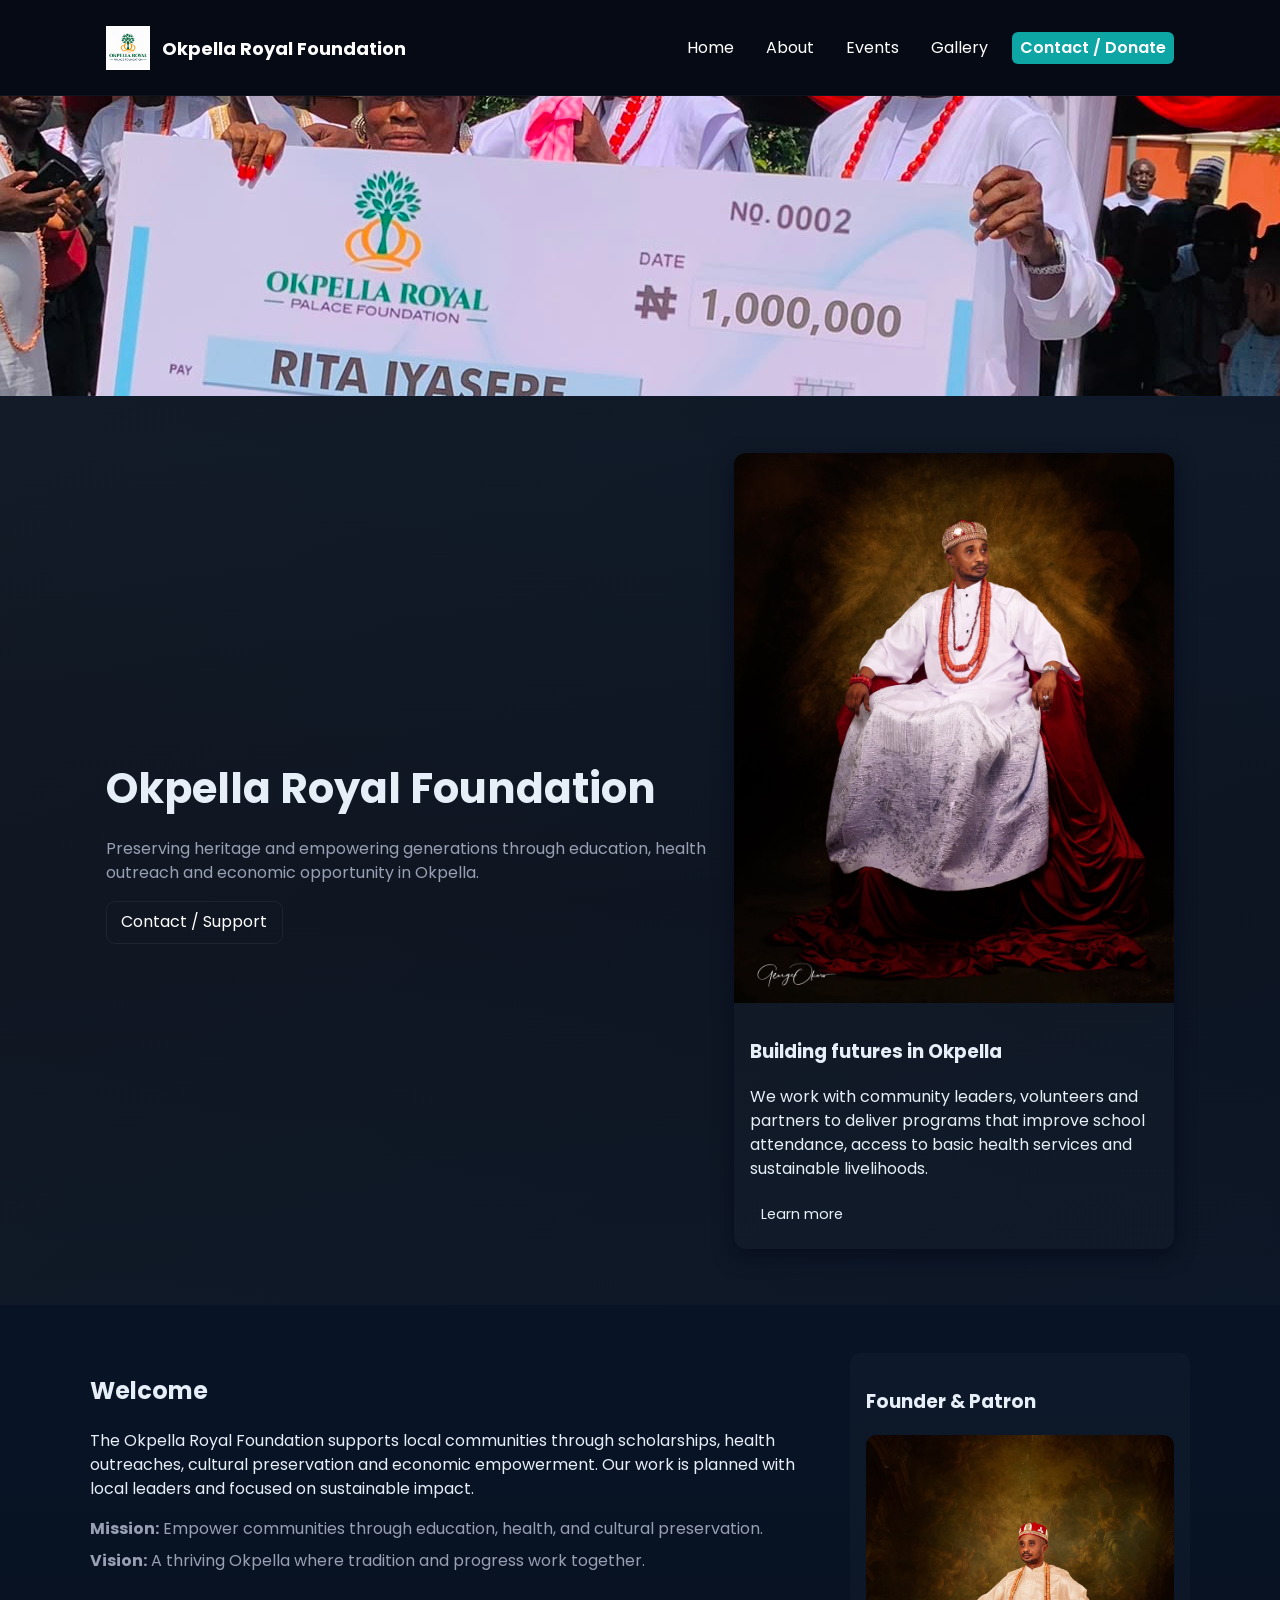
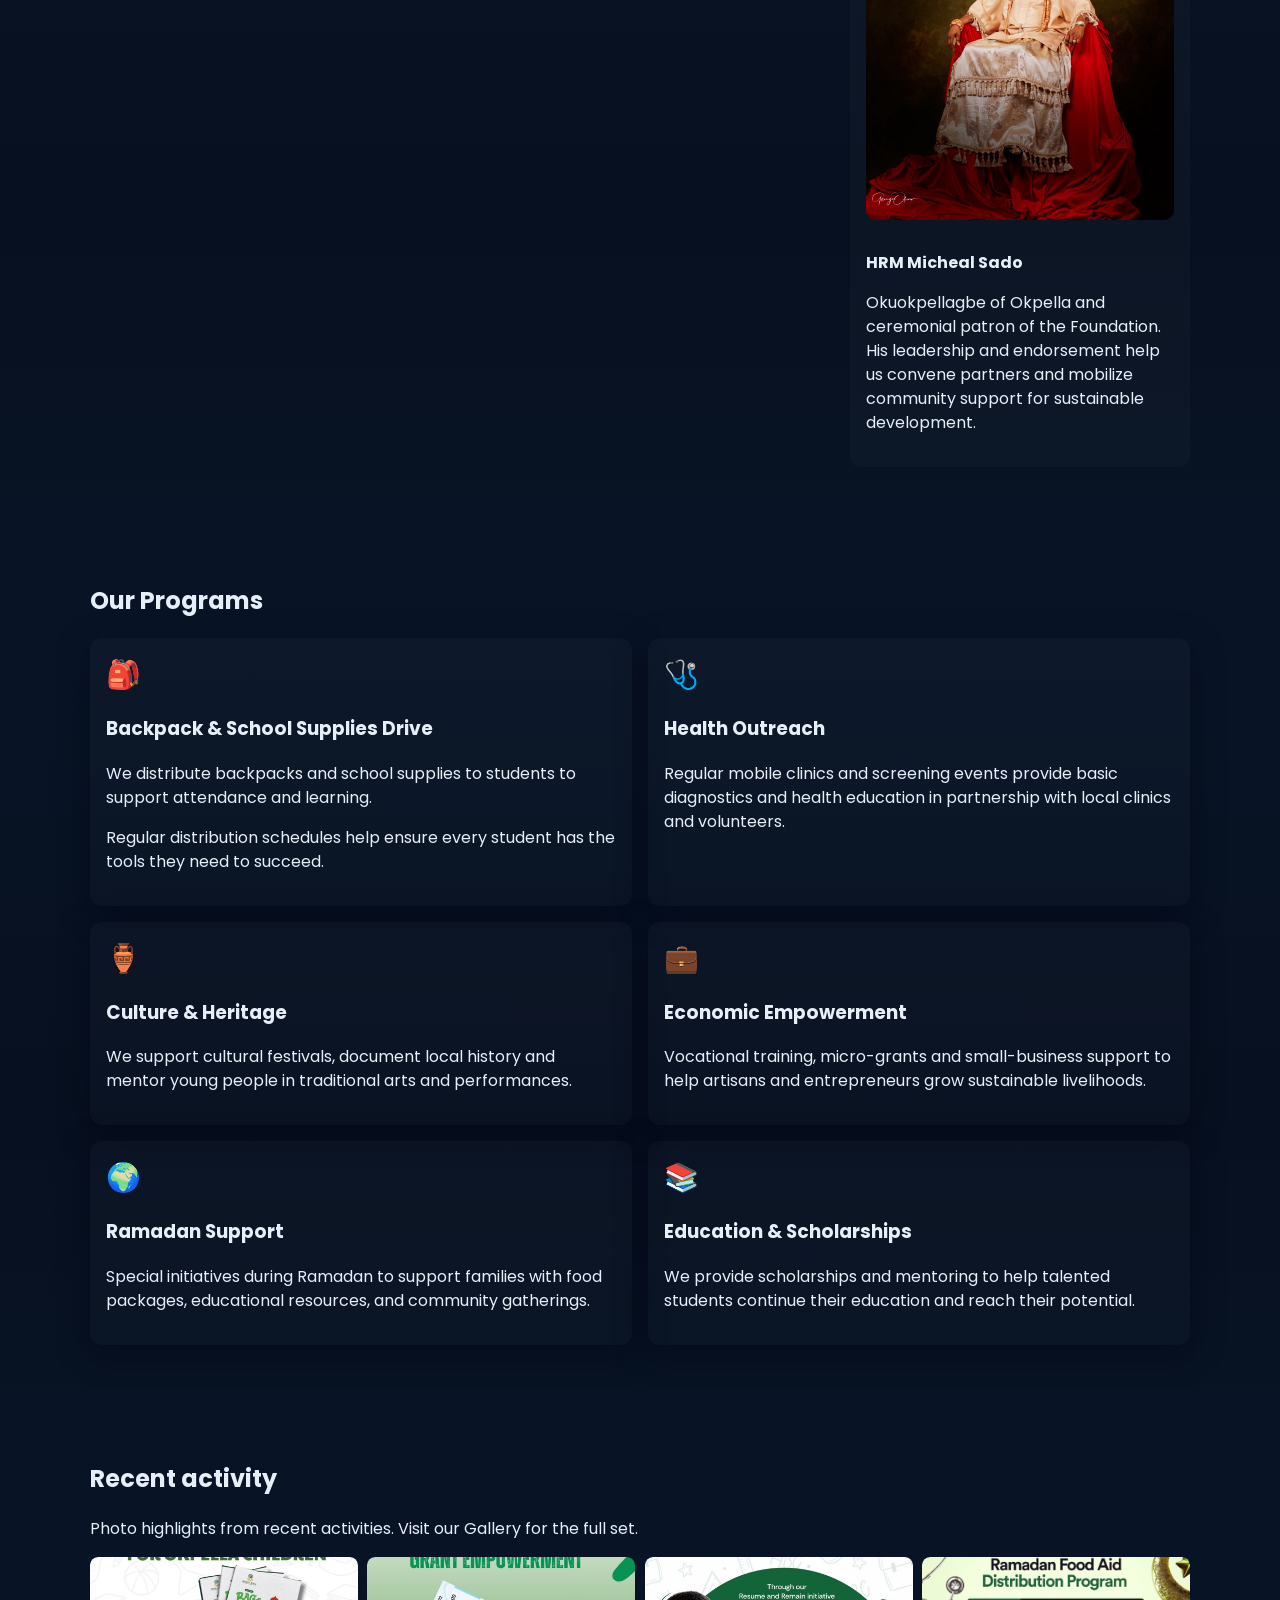
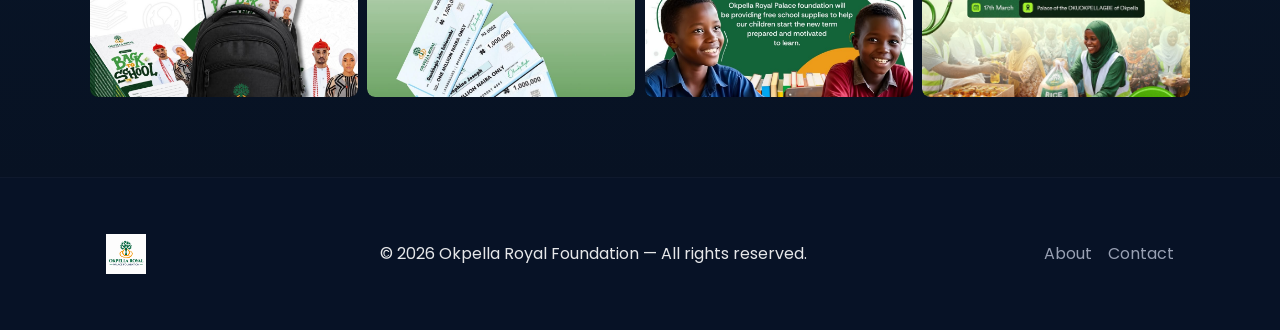
==== commit 933ac0f6: "Add Founder & Patron section to homepage" ====
--- a/index.html
+++ b/index.html
@@ -115,10 +115,10 @@
           </ul>
         </div>
         <div class="mission-card">
-          <h3>Our Impact</h3>
-          <img src="images/e1ece189-c8f0-400d-a1d8-2e59f26d1f01.jpeg" alt="Woman who received grant from the foundation" style="width:100%;height:auto;border-radius:10px;object-fit:cover;margin-bottom:.5rem">
-          <p><strong>Empowering Lives</strong></p>
-          <p class="muted">Through our programs, we directly support women entrepreneurs, students, and families with grants, training, and resources to build sustainable futures.</p>
+          <h3>Founder & Patron</h3>
+          <img src="images/6507b351-a4ee-4c02-97bf-b7eceb364c0a.JPG" alt="Founder and patron" style="width:100%;height:auto;border-radius:10px;object-fit:cover;margin-bottom:.5rem">
+          <p><strong>HRM Micheal Sado</strong></p>
+          <p class="muted">Okuokpellagbe of Okpella and ceremonial patron of the Foundation. His leadership and endorsement help us convene partners and mobilize community support for sustainable development.</p>
         </div>
       </div>
     </section>
